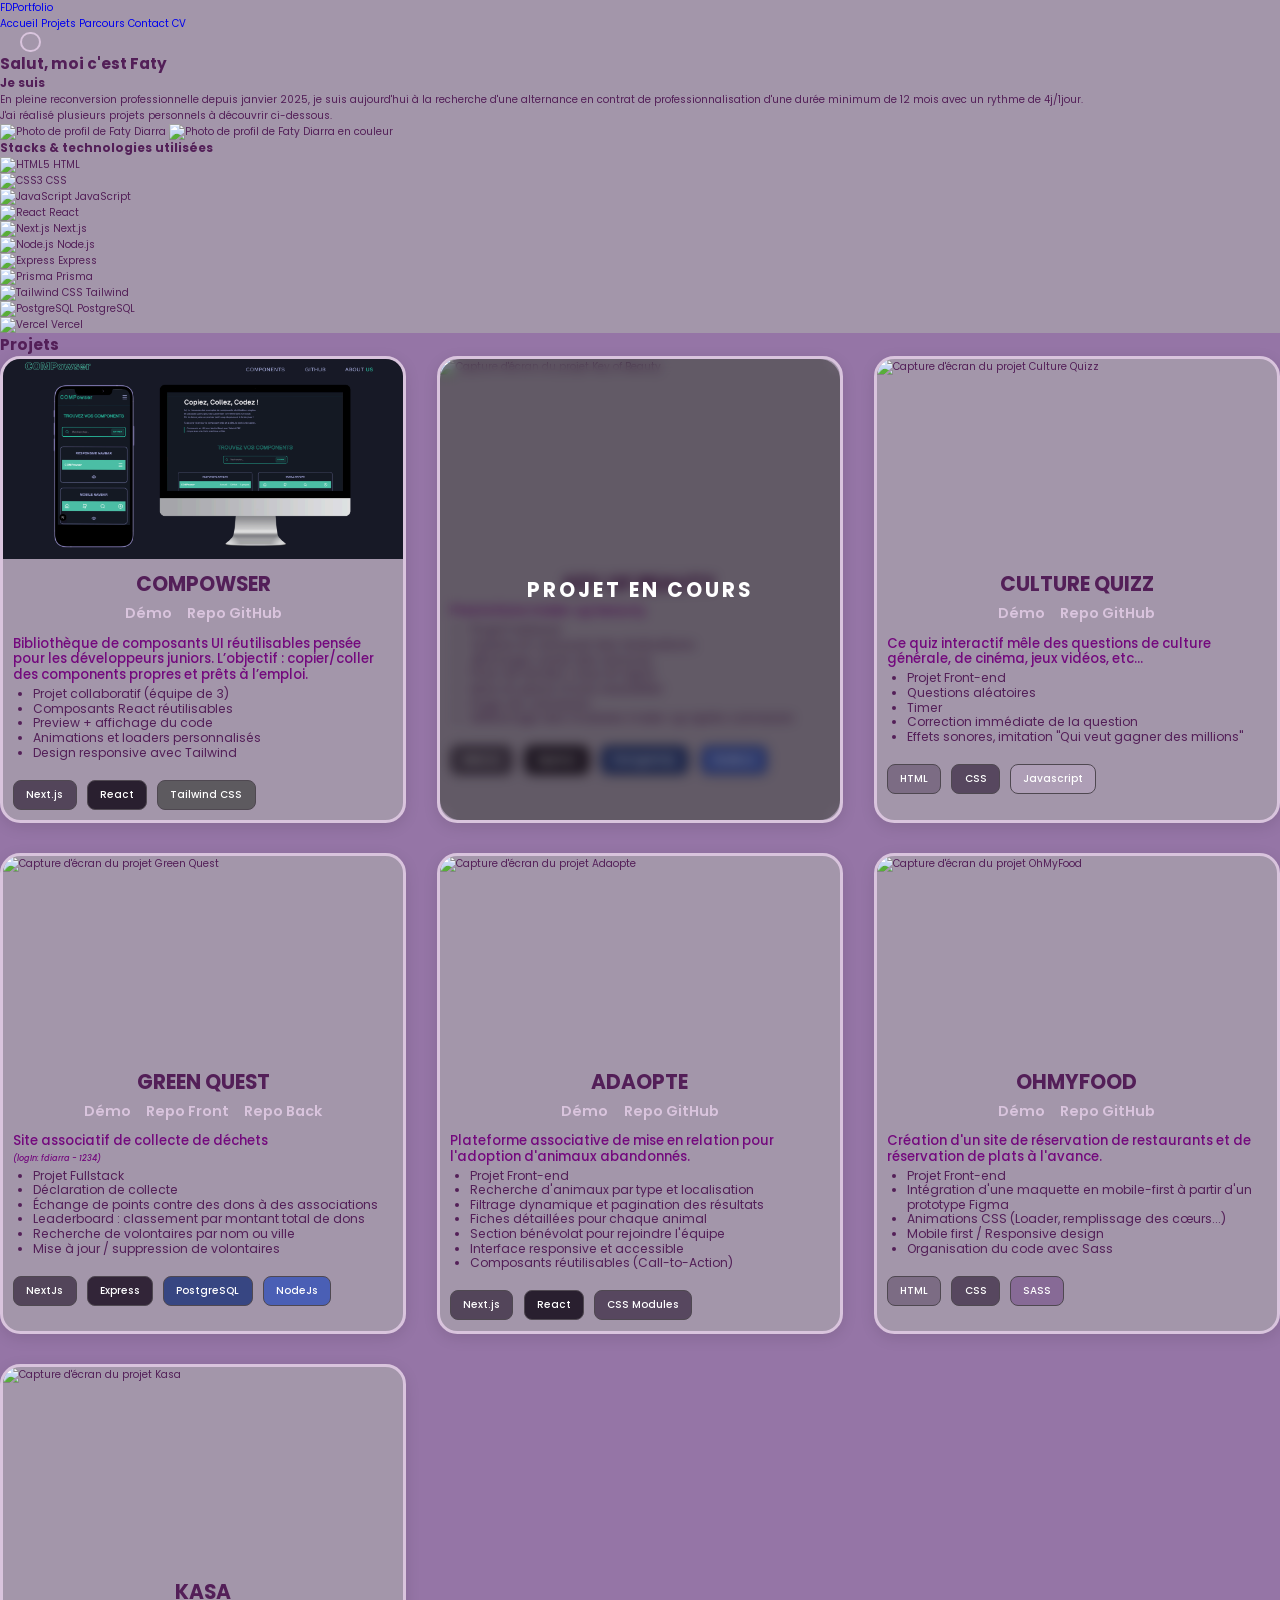
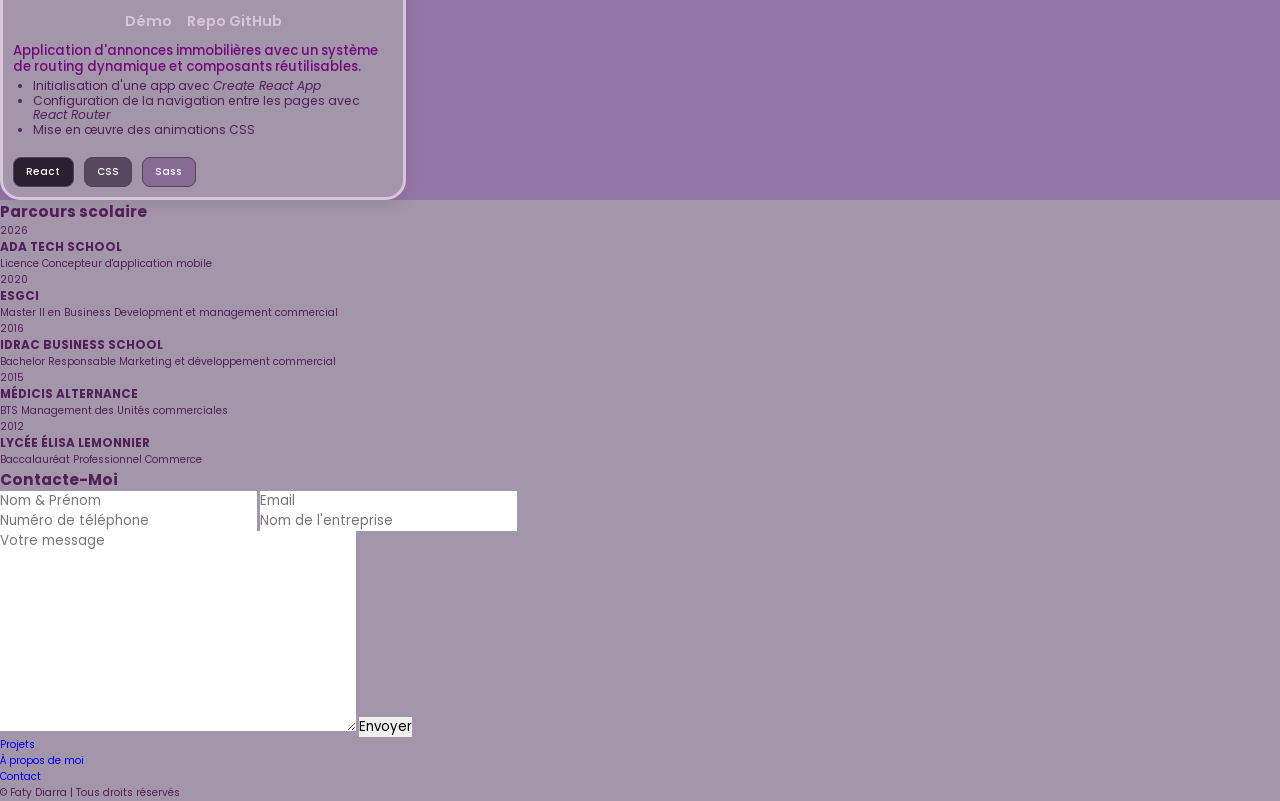
==== index.html @ a8b2e071 "add new project (compowser)" ====
<!DOCTYPE html>
<html lang="fr">

<head>
    <meta charset="UTF-8">
    <meta name="viewport" content="width=device-width, initial-scale=1.0">
    <meta name="description" content="Portfolio de Faty Diarra - Développeuse Web en reconversion professionnelle">
    <title>Faty Diarra - Portfolio Développeuse Web</title>

    <link rel="stylesheet" href="css/base.css">
    <link rel="stylesheet" href="css/theme.css">
    <link rel="stylesheet" href="css/header.css">
    <link rel="stylesheet" href="css/home.css">
    <link rel="stylesheet" href="css/animation.css">
    <link rel="stylesheet" href="css/projets.css">
    <link rel="stylesheet" href="css/education.css">
    <link rel="stylesheet" href="css/footer.css">
    <link rel="stylesheet" href="css/contact.css">
    <link rel="stylesheet" href="css/global.css">
    <link rel="stylesheet" href="css/responsive.css">

    <link rel="preconnect" href="https://fonts.googleapis.com">
    <link rel="preconnect" href="https://fonts.gstatic.com" crossorigin>
    <link href="https://fonts.googleapis.com/css2?family=Poppins:wght@300;400;500;600;700;800&display=swap" rel="stylesheet">
    <script src="https://kit.fontawesome.com/d6b9f53705.js" crossorigin="anonymous"></script>
</head>

<body class="dark">
    <!-- HEADER -->
    <header class="header">
        <a href="#home" class="logo">FD<span>Portfolio</span></a>
        
        <i class="fa-solid fa-bars menu-icon" id="menu" aria-label="Ouvrir le menu"></i>
        <i class="fa-solid fa-xmark" id="close" aria-label="Fermer le menu"></i>
        
        <nav class="navbar">
            <a href="#home">Accueil</a>
            <a href="#projets">Projets</a>
            <a href="#education">Parcours</a>
            <a href="#contact">Contact</a>
            <a href="CVDevWebPortefolio.pdf" target="_blank" rel="noopener noreferrer">CV</a>
        </nav>
        
        <div class="theme-switch">
            <i class="fa-solid fa-sun switch lightBtn" id="lightBtn" aria-label="Activer le mode clair"></i>
            <i class="fa-solid fa-moon switch darkBtn" id="darkBtn" aria-label="Activer le mode sombre"></i>
        </div>
    </header>

    <!-- SECTION HOME -->
    <section class="home" id="home">
        <div class="home-top">
            <div class="home-content">
                <h1>Salut, moi c'est <span>Faty</span></h1>
                <div class="animation-container">
                    <h3>
                        <span class="static-text">Je suis </span>
                        <span class="dynamic-text"></span>
                    </h3>
                </div>
                
                <p>
                    En pleine reconversion professionnelle depuis janvier 2025, je suis aujourd'hui à la recherche d'une alternance en contrat de professionnalisation 
                    d'une durée minimum de 12 mois avec un rythme de 4j/1jour.
                </p>
                <p>
                    J'ai réalisé plusieurs projets personnels à découvrir ci-dessous.
                </p>

                <div class="social-icons">
                    <a href="https://www.linkedin.com/in/fdiarra/" target="_blank" rel="noopener noreferrer" aria-label="LinkedIn">
                        <i class="fa-brands fa-linkedin"></i>
                    </a>
                    <a href="https://github.com/fatydm" target="_blank" rel="noopener noreferrer" aria-label="GitHub">
                        <i class="fa-brands fa-square-github"></i>
                    </a>
                    <a href="CVDevWebPortefolio.pdf" target="_blank" rel="noopener noreferrer" aria-label="CV">
                        <i class="fa-regular fa-file"></i>
                    </a>
                </div>
            </div>

            <div class="home-img">
                <img src="assets/faty.jpeg" alt="Photo de profil de Faty Diarra" class="photo_black">
                <img src="assets/IMG_0812.JPG" alt="Photo de profil de Faty Diarra en couleur" class="photo_color">
            </div>
        </div>

        <!-- STACKS & TECHNOLOGIES -->
        <article class="stacks">
            <h3>Stacks & technologies utilisées</h3>
            
            <div class="stacks-container">
                <div class="stack-item">
                    <img src="https://cdn.jsdelivr.net/gh/devicons/devicon/icons/html5/html5-original.svg" alt="HTML5">
                    <span>HTML</span>
                </div>
                
                <div class="stack-item">
                    <img src="https://cdn.jsdelivr.net/gh/devicons/devicon/icons/css3/css3-original.svg" alt="CSS3">
                    <span>CSS</span>
                </div>
                
                <div class="stack-item">
                    <img src="https://cdn.jsdelivr.net/gh/devicons/devicon/icons/javascript/javascript-original.svg" alt="JavaScript">
                    <span>JavaScript</span>
                </div>
                
                <div class="stack-item">
                    <img src="https://cdn.jsdelivr.net/gh/devicons/devicon/icons/react/react-original.svg" alt="React">
                    <span>React</span>
                </div>
                
                <div class="stack-item">
                    <img src="https://cdn.jsdelivr.net/gh/devicons/devicon/icons/nextjs/nextjs-original.svg" alt="Next.js">
                    <span>Next.js</span>
                </div>
                
                <div class="stack-item">
                    <img src="https://cdn.jsdelivr.net/gh/devicons/devicon/icons/nodejs/nodejs-original.svg" alt="Node.js">
                    <span>Node.js</span>
                </div>
                
                <div class="stack-item">
                    <img src="https://cdn.jsdelivr.net/gh/devicons/devicon/icons/express/express-original.svg" alt="Express">
                    <span>Express</span>
                </div>
                
                <div class="stack-item">
                    <img src="https://cdn.jsdelivr.net/gh/devicons/devicon/icons/prisma/prisma-original.svg" alt="Prisma">
                    <span>Prisma</span>
                </div>
                
                <div class="stack-item">
                    <img src="https://cdn.jsdelivr.net/gh/devicons/devicon/icons/tailwindcss/tailwindcss-original.svg" alt="Tailwind CSS">
                    <span>Tailwind</span>
                </div>
                
                <div class="stack-item">
                    <img src="https://cdn.jsdelivr.net/gh/devicons/devicon/icons/postgresql/postgresql-original.svg" alt="PostgreSQL">
                    <span>PostgreSQL</span>
                </div>

                <div class="stack-item">
                    <img src="https://cdn.jsdelivr.net/gh/devicons/devicon/icons/vercel/vercel-original.svg" alt="Vercel">
                    <span>Vercel</span>
                </div>
            </div>
        </article>
    </section>

    <!-- SECTION PROJETS -->
    <section class="projets" id="projets">
        <h2 class="heading">Projets</h2>

        <div class="projets-container">

            <div class="projet-box">
                <div class="projet-img">
                    <img src="./assets/compowser.png" alt="Capture d'écran du projet Compowser">
                </div>
                <div class="projet-content">
                    <div class="projet-texte">
                        <h4>COMPOWSER</h4>
                        <div class="projet-info-a">
                            <a href="https://compowser.vercel.app/" class="projet-link" target="_blank" rel="noopener noreferrer">
                                <p>Démo <i class="fa-solid fa-globe"></i></p>
                            </a>
                            <a href="https://github.com/rchouhani/compowser" class="projet-link" target="_blank" rel="noopener noreferrer">
                                <p>Repo GitHub <i class="fa-brands fa-square-github"></i></p>
                            </a>
                        </div>
                        <p class="projet-p-intro">
                            Bibliothèque de composants UI réutilisables pensée pour les développeurs juniors.
                            L’objectif : copier/coller des components propres et prêts à l’emploi.
                        </p>
                        <ul>
                            <li>Projet collaboratif (équipe de 3)</li>
                            <li>Composants React réutilisables</li>
                            <li>Preview + affichage du code</li>
                            <li>Animations et loaders personnalisés</li>
                            <li>Design responsive avec Tailwind</li>
                        </ul>
                        <div class="projet-stack">
                            <span class="stack nextjs">Next.js</span>
                            <span class="stack react">React</span>
                            <span class="stack tailwind">Tailwind CSS</span>
                        </div>
                    </div>
                </div>
            </div>
            <!-- Projet KEY OF BEAUTY -->
            <div class="projet-box en-cours">
                <div class="projet-img">
                    <img src="./assets/kob.png" alt="Capture d'écran du projet Key of Beauty">
                </div>
                <div class="projet-content">
                    <div class="projet-texte">
                        <h4>KEY OF BEAUTY</h4>
                        <p class="projet-p-intro">
                            Prestations make-up beauty 
                        </p>
                        <ul>
                            <li>Projet Fullstack</li>
                            <li>Galerie et carrousel des réalisations</li>
                            <li>Affichage cards des services</li>
                            <li>Prise de rendez-vous en ligne</li>
                            <li>Mise en place d'une newsletter</li>
                            <li>Page de connexion</li>
                            <li>Déblocage des modules make-up après connexion</li>
                        </ul>
                        <div class="projet-stack">
                            <span class="stack nextjs">NextJs</span>
                            <span class="stack express">Express</span>
                            <span class="stack postgre">PostgreSQL</span>
                            <span class="stack nodejs">NodeJs</span>
                        </div>
                    </div>
                </div>
            </div>

            <!-- Projet CULTURE QUIZZ -->
            <div class="projet-box">
                <div class="projet-img">
                    <img src="./assets/culture_quizz.png" alt="Capture d'écran du projet Culture Quizz">
                </div>
                <div class="projet-content">
                    <div class="projet-texte">
                        <h4>CULTURE QUIZZ</h4>
                        <div class="projet-info-a">
                            <a href="https://culture-quizz.vercel.app/" class="projet-link" target="_blank" rel="noopener noreferrer">
                                <p>Démo <i class="fa-solid fa-globe"></i></p>
                            </a>
                            <a href="https://github.com/fatydm/culture_quizz" class="projet-link" target="_blank" rel="noopener noreferrer">
                                <p>Repo GitHub <i class="fa-brands fa-square-github"></i></p>
                            </a>
                        </div>
                        <p class="projet-p-intro">
                            Ce quiz interactif mêle des questions de culture générale,
                            de cinéma, jeux vidéos, etc...
                        </p>
                        <ul>
                            <li>Projet Front-end</li>
                            <li>Questions aléatoires</li>
                            <li>Timer</li>
                            <li>Correction immédiate de la question</li>
                            <li>Effets sonores, imitation "Qui veut gagner des millions"</li>
                        </ul>
                        <div class="projet-stack">
                            <span class="stack html">HTML</span>
                            <span class="stack css">CSS</span>
                            <span class="stack javascript">Javascript</span>
                        </div>
                    </div>
                </div>
            </div>

            <!-- Projet GREEN QUEST -->
            <div class="projet-box">
                <div class="projet-img">
                    <img src="./assets/greenquest.png" alt="Capture d'écran du projet Green Quest">
                </div>
                <div class="projet-content">
                    <div class="projet-texte">
                        <h4>GREEN QUEST</h4>
                        <div class="projet-info-a">
                            <a href="https://green-quest-front-end.vercel.app/" class="projet-link" target="_blank" rel="noopener noreferrer">
                                <p>Démo <i class="fa-solid fa-globe"></i></p>
                            </a>
                            <a href="https://github.com/fatydm/green_quest_front_end/tree/main" class="projet-link" target="_blank" rel="noopener noreferrer">
                                <p>Repo Front <i class="fa-brands fa-square-github"></i></p>
                            </a>
                            <a href="https://github.com/fatydm/green-quest-back-end/tree/main" class="projet-link" target="_blank" rel="noopener noreferrer">
                                <p>Repo Back <i class="fa-brands fa-square-github"></i></p>
                            </a>
                        </div>
                        <p class="projet-p-intro">
                            Site associatif de collecte de déchets <br> <span class="loginText">(logIn: fdiarra - 1234)</span>
                        </p>
                        <ul>
                            <li>Projet Fullstack</li>
                            <li>Déclaration de collecte</li>
                            <li>Échange de points contre des dons à des associations</li>
                            <li>Leaderboard : classement par montant total de dons</li>
                            <li>Recherche de volontaires par nom ou ville</li>
                            <li>Mise à jour / suppression de volontaires</li>
                        </ul>
                        <div class="projet-stack">
                            <span class="stack nextjs">NextJs</span>
                            <span class="stack express">Express</span>
                            <span class="stack postgre">PostgreSQL</span>
                            <span class="stack nodejs">NodeJs</span>
                        </div>
                    </div>
                </div>
            </div>

            <!-- Projet ADAOPTE -->
            <div class="projet-box">
                <div class="projet-img">
                    <img src="./assets/adaopte.png" alt="Capture d'écran du projet Adaopte">
                </div>
                <div class="projet-content">
                    <div class="projet-texte">
                        <h4>ADAOPTE</h4>
                        <div class="projet-info-a">
                            <a href="https://adaopte.vercel.app" class="projet-link" target="_blank" rel="noopener noreferrer">
                                <p>Démo <i class="fa-solid fa-globe"></i></p>
                            </a>
                            <a href="https://github.com/fatydm/adaopte" class="projet-link" target="_blank" rel="noopener noreferrer">
                                <p>Repo GitHub <i class="fa-brands fa-square-github"></i></p>
                            </a> 
                        </div>
                        <p class="projet-p-intro">
                            Plateforme associative de mise en relation pour l'adoption d'animaux abandonnés.
                        </p>
                        <ul>
                            <li>Projet Front-end</li>
                            <li>Recherche d'animaux par type et localisation</li>
                            <li>Filtrage dynamique et pagination des résultats</li>
                            <li>Fiches détaillées pour chaque animal</li>
                            <li>Section bénévolat pour rejoindre l'équipe</li>
                            <li>Interface responsive et accessible</li>
                            <li>Composants réutilisables (Call-to-Action)</li>
                        </ul>
                        <div class="projet-stack">
                            <span class="stack nextjs">Next.js</span>
                            <span class="stack react">React</span>
                            <span class="stack css">CSS Modules</span>
                        </div>
                    </div>
                </div>
            </div>

            <!-- Projet OHMYFOOD -->
            <div class="projet-box">
                <div class="projet-img">
                    <img src="./assets/omf.png" alt="Capture d'écran du projet OhMyFood">
                </div>
                <div class="projet-content">
                    <div class="projet-texte">
                        <h4>OHMYFOOD</h4>
                        <div class="projet-info-a">
                            <a href="https://fatydm.github.io/ohMyFood/" class="projet-link" target="_blank" rel="noopener noreferrer">
                                <p>Démo <i class="fa-solid fa-globe"></i></p>
                            </a>
                            <a href="https://github.com/fatydm/ohmyfood" class="projet-link" target="_blank" rel="noopener noreferrer">
                                <p>Repo GitHub <i class="fa-brands fa-square-github"></i></p>
                            </a>
                        </div>
                        <p class="projet-p-intro">
                            Création d'un site de réservation de restaurants et de réservation de plats à l'avance.
                        </p>
                        <ul>
                            <li>Projet Front-end</li>
                            <li>Intégration d'une maquette en mobile-first à partir d'un prototype Figma</li>
                            <li>Animations CSS (Loader, remplissage des cœurs...)</li>
                            <li>Mobile first / Responsive design</li>
                            <li>Organisation du code avec Sass</li>
                        </ul>
                        <div class="projet-stack">
                            <span class="stack html">HTML</span>
                            <span class="stack css">CSS</span>
                            <span class="stack sass">SASS</span>
                        </div>
                    </div>
                </div>
            </div>

            <!-- Projet KASA -->
            <div class="projet-box">
                <div class="projet-img">
                    <img src="./assets/kasa.png" alt="Capture d'écran du projet Kasa">
                </div>
                <div class="projet-content">
                    <div class="projet-texte">
                        <h4>KASA</h4>
                        <div class="projet-info-a">
                            <a href="https://kasaproject.vercel.app/" class="projet-link" target="_blank" rel="noopener noreferrer">
                                <p>Démo <i class="fa-solid fa-globe"></i></p>
                            </a>
                            <a href="https://github.com/fatydm/kasa" class="projet-link" target="_blank" rel="noopener noreferrer">
                                <p>Repo GitHub <i class="fa-brands fa-square-github"></i></p>
                            </a>
                        </div>
                        <p class="projet-p-intro">
                            Application d'annonces immobilières avec un système de routing
                            dynamique et composants réutilisables.
                        </p>
                        <ul>
                            <li>Initialisation d'une app avec <em>Create React App</em></li>
                            <li>Configuration de la navigation entre les pages avec <em>React Router</em></li>
                            <li>Mise en œuvre des animations CSS</li>
                        </ul>
                        <div class="projet-stack">
                            <span class="stack react">React</span>
                            <span class="stack css">CSS</span>
                            <span class="stack sass">Sass</span>
                        </div>
                    </div>
                </div>
            </div>

        </div>
    </section>

    <!-- SECTION PARCOURS -->
    <section class="education" id="education">
        <h2 class="heading">Parcours scolaire</h2>

        <div class="timeline-items">

            <div class="timeline-item">
                <div class="timeline-dot"></div>
                <div class="timeline-date">2026</div>
                <div class="timeline-content">
                    <h3>ADA TECH SCHOOL</h3>
                    <p>Licence Concepteur d'application mobile</p>
                </div>
            </div>

            <div class="timeline-item">
                <div class="timeline-dot"></div>
                <div class="timeline-date">2020</div>
                <div class="timeline-content">
                    <h3>ESGCI</h3>
                    <p>Master II en Business Development et management commercial</p>
                </div>
            </div>

            <div class="timeline-item">
                <div class="timeline-dot"></div>
                <div class="timeline-date">2016</div>
                <div class="timeline-content">
                    <h3>IDRAC BUSINESS SCHOOL</h3>
                    <p>Bachelor Responsable Marketing et développement commercial</p>
                </div>
            </div>

            <div class="timeline-item">
                <div class="timeline-dot"></div>
                <div class="timeline-date">2015</div>
                <div class="timeline-content">
                    <h3>MÉDICIS ALTERNANCE</h3>
                    <p>BTS Management des Unités commerciales</p>
                </div>
            </div>

            <div class="timeline-item">
                <div class="timeline-dot"></div>
                <div class="timeline-date">2012</div>
                <div class="timeline-content">
                    <h3>LYCÉE ÉLISA LEMONNIER</h3>
                    <p>Baccalauréat Professionnel Commerce</p>
                </div>
            </div>
        </div>
    </section> 

    <!-- SECTION CONTACT -->
    <section class="contact" id="contact">
        <h2 class="heading">Contacte-<span>Moi</span></h2>
        <form id="contact-form">
            <div class="input-group">
                <div class="input-box">
                    <input type="text" placeholder="Nom & Prénom" id="fullname" name="fullname" required>
                    <input type="email" placeholder="Email" id="email" name="email" required>
                </div>
                <div class="input-box">
                    <input type="tel" placeholder="Numéro de téléphone" id="phone" name="phone">
                    <input type="text" placeholder="Nom de l'entreprise" id="company" name="company">
                </div>
            </div>

            <div class="input-group-2">
                <textarea name="message" id="message" cols="30" rows="10" placeholder="Votre message" required></textarea>
                <input type="submit" value="Envoyer" class="btn">
            </div>
        </form> 
    </section>

    <!-- FOOTER -->
    <footer class="footer">
        <div class="social">
            <a href="https://www.linkedin.com/in/fdiarra/" target="_blank" rel="noopener noreferrer" aria-label="LinkedIn">
                <i class="fa-brands fa-linkedin"></i>
            </a>
            <a href="https://github.com/fatydm" target="_blank" rel="noopener noreferrer" aria-label="GitHub">
                <i class="fa-brands fa-square-github"></i>
            </a>
        </div>

        <ul class="list">
            <li><a href="#projets">Projets</a></li>
            <li><a href="#home">À propos de moi</a></li>
            <li><a href="#contact">Contact</a></li>
        </ul>
        
        <p class="copyright">
            © Faty Diarra | Tous droits réservés
        </p>
    </footer>
    <script src="script.js"></script>
</body>
</html>
---- css/theme.css ----
/* ============================================================
   SWITCH THEME (LIGHT/DARK MODE)
   ============================================================ */
.theme-switch {
    display: flex;
    align-items: center;
    margin-left: 2rem;
}

.switch {
    font-size: 2.2rem;
    border: 2px solid var(--main-color);
    border-radius: 50%;
    padding: 0.8rem;
    cursor: pointer;
    transition: all 0.3s ease;
    color: var(--main-color);
    background: transparent;
}

.switch:hover {
    background-color: var(--main-color);
    color: var(--bg-color);
    transform: rotate(20deg) scale(1.1);
}

/* Affichage conditionnel selon le thème */
body.dark .lightBtn {
    display: flex;
}

body.dark .darkBtn {
    display: none;
}

body.light .lightBtn {
    display: none;
}

body.light .darkBtn {
    display: flex;
}

/* Animation de rotation lors du changement */
.switch.rotating {
    animation: rotate360 0.5s ease;
}

@keyframes rotate360 {
    from {
        transform: rotate(0deg);
    }
    to {
        transform: rotate(360deg);
    }
}

/* ============================================================
   MODE CLAIR
   ============================================================ */
body.light {
    --bg-color: #fce5cd;
    --second-bg-color: #fff5e6;
    --text-color: #4f2c07;
    --main-color: #8c5907;
}

body.light {
    --bg-html: #F77F00;     
    --bg-css: #F9C74F;       
    --bg-sass: #F4A261;     
    --bg-javascript: #FAD643;
    --bg-typescript: #E9C46A;
    --bg-react: #E76F51;
    --bg-nextjs: #b89b2f;
    --bg-nodejs: #7CB342;
    --bg-express: #cc592f;
    --bg-express-alt: #A1887F;
    --bg-prisma: #B39DDB;
    --bg-postgre: #bad883;
    --bg-pwa: #a8440a;
    --bg-tailwind: #e2ab05;
}

body.light .projets {
    background: var(--second-bg-color);
}

body.light .stack{
    color: #4f2c07;
}

body.light .education,
body.light footer{
    background: var(--bg-color);
}

body.light h1,
body.light h2,
body.light h3 {
    color: var(--text-color);
}

body.light .logo span,
body.light h1 span {
    text-shadow: 0 0 15px var(--bg-color);
    color: var(--main-color);
}

body.light .navbar a {
    background-color: transparent;
    color: var(--bg-color);
}

body.light .navbar a:hover,
body.light .navbar a:focus {
    color: var(--main-color);
}

body.light .navbar a::after {
    background-color: var(--main-color);
}

body.light #menu,
body.light #close {
    color: var(--bg-color);
}

body.light .switch {
    border-color: var(--bg-color);
    color: var(--bg-color);
}

body.light .switch:hover {
    background-color: var(--main-color);
    color: var(--bg-color);
}

body.light .home-img img {
    box-shadow: 0 0 25px var(--main-color);
}

body.light .home-img img:hover {
    box-shadow: 0 0 25px var(--main-color),
                0 0 50px var(--main-color),
                0 0 100px var(--main-color);
}

body.light .social-icons a {
    border-color: var(--main-color);
    color: var(--main-color);
}

body.light .social-icons a:hover {
    background-color: var(--main-color);
    color: var(--bg-color);
}

body.light .text.second-text {
    background-color: var(--main-color);
    color: var(--bg-color);
}

body.light .text.second-text::before {
    background-color: var(--bg-color);
    border-left-color: var(--main-color);
}

body.light .btn {
    background: var(--main-color);
    box-shadow: 0 0 25px var(--main-color);
}

body.light .projet-box {
    background-color: var(--bg-color);
    border-color: var(--main-color);
}

body.light .projet-link {
    color: var(--main-color);
}

body.light .projet-link:hover {
    color: var(--text-color);
}

body.light .projet-p-intro {
    color: #8b4513;
}

body.light .timeline-items::before {
    background-color: var(--main-color);
}

body.light .timeline-dot {
    background-color: var(--main-color);
    box-shadow: 0 0 25px var(--main-color),
                0 0 50px var(--main-color);
}

body.light .timeline-content {
    background-color: var(--bg-color);
    border-color: var(--main-color);
    box-shadow: 0 0 10px var(--main-color);
}

body.light .timeline-content:hover {
    box-shadow: 0 0 25px var(--main-color);
}

body.light .contact form .input-box input,
body.light .contact form textarea {
    background: var(--bg-color);
    border-color: var(--main-color);
    color: var(--text-color);
}

body.light .contact form .input-box input:focus,
body.light .contact form textarea:focus {
    box-shadow: 0 0 15px var(--main-color);
}

body.light .contact ::placeholder {
    color: rgba(180, 95, 6, 0.6);
}

body.light .footer .social a {
    color: var(--main-color);
    border-color: var(--main-color);
}

body.light .footer .social a:hover {
    background-color: var(--main-color);
    color: var(--bg-color);
}

body.light .footer ul li a:hover {
    border-bottom-color: var(--main-color);
    color: var(--main-color);
}

/* Photo en couleur pour le mode clair */
body.light .home-img .photo_black {
    display: none;
}

body.light .home-img .photo_color {
    display: flex;
}
---- css/projets.css ----
/* ============================================================
   SECTION PROJETS
   ============================================================ */
.projets {
    background: var(--second-bg-color);
}

.projets-container {
    display: grid;
    grid-template-columns: repeat(3, 1fr);
    gap: 3rem;
}

.projet-box {
    background-color: var(--bg-color);
    border: 3px solid var(--main-color);
    border-radius: 2rem;
    overflow: hidden;
    transition: transform 0.4s ease-in-out, box-shadow 0.4s ease-in-out;
    box-shadow: 0 4px 15px rgba(0, 0, 0, 0.1);
}

.projet-box:hover {
    transform: translateY(-10px);
    box-shadow: 0 8px 25px rgba(0, 0, 0, 0.7);
}

.projet-img {
    width: 100%;
    height: 200px;
    overflow: hidden;
}

.projet-img img {
    width: 100%;
    height: 100%;
    object-fit: cover;
}

.projet-content {
    padding: 1rem;
}

.projet-texte {
    display: flex;
    flex-direction: column;
    gap: 0.4rem;
    color: var(--text-color);
    flex: 1;
}

.projet-texte h4 {
    font-size: 2rem;
    text-align: center;
    color: var(--text-color);
}

.projet-info-a {
    display: flex;
    flex-wrap: wrap;
    justify-content: center;
    gap: 1.5rem;
    margin-bottom: 0.7rem;
}

.projet-link {
    color: var(--main-color);
    text-decoration: none;
    font-weight: 600;
    font-size: 1.4rem;
    transition: all 0.3s ease;
    display: flex;
    align-items: center;
    gap: 0.5rem;
}

.projet-link:hover {
    color: var(--text-color);
    transform: translateY(-2px);
}

.projet-p-intro {
    font-size: 1.3rem;
    line-height: 1.2;
    color: #73097d;
    font-weight: 500;
}

.projet-texte ul {
    padding-left: 2rem;
    margin: 0;
}

.projet-texte li {
    font-size: 1.2rem;
    line-height: 1.2;
}

.loginText {
    font-size: 0.8rem;
    font-style: italic;
}

/* Projet en cours - Effet blurry */
.projet-box.en-cours {
    position: relative;
}

.projet-box.en-cours::before {
    content: "PROJET EN COURS";
    position: absolute;
    top: 0;
    left: 0;
    width: 100%;
    height: 100%;
    backdrop-filter: blur(6px);
    -webkit-backdrop-filter: blur(6px);
    background-color: rgba(0, 0, 0, 0.4);
    display: flex;
    align-items: center;
    justify-content: center;
    color: white;
    font-weight: bold;
    font-size: 2em;
    letter-spacing: 3px;
    z-index: 10;
    border-radius: inherit;
}

.projet-box.en-cours {
    pointer-events: none;
    user-select: none;
}

/* ============================================================
   STACKS DES PROJETS
   ============================================================ */
   
.html { background-color: var(--bg-html); }
.css { background-color: var(--bg-css); }
.javascript { background-color: var(--bg-javascript); }
.sass { background-color: var(--bg-sass); }
.react { background-color: var(--bg-react); }
.nodejs { background-color: var(--bg-nodejs); }
.nextjs { background-color: var(--bg-nextjs); }
.postgre { background-color: var(--bg-postgre); }
.express { background-color: var(--bg-express); }
.pwa { background-color: var(--bg-pwa); }
.tailwind { background-color : var(--bg-tailwind); }

.projet-stack {
    margin-top: auto;
    display: flex;
    flex-wrap: wrap;
    gap: 1rem;
    padding-top: 1.5rem;
}

.stack {
    border: 1px solid #4f4851;
    border-radius: 8px;
    padding: 0.6rem 1.2rem;
    font-size: 1rem;
    color: white;
    font-weight: 500;
}

/* ============================================================
   RESPONSIVE DESIGN
   ============================================================ */

/* Tablettes et petits desktops */
@media (max-width: 1224px) {
    .projets-container {
        grid-template-columns: repeat(auto-fit, minmax(300px, 1fr));
    }
}
/* Tablettes */
@media (max-width: 895px) {
    .projets-container {
        grid-template-columns: repeat(auto-fit, minmax(300px, 1fr));
    }

    .projet-img img {
        object-fit: fill;
    }

    .stacks-container {
        gap: 2rem;
    }
    
    .stack-item {
        width: 70px;
    }
    
    .stack-item img {
        width: 40px;
        height: 40px;
    }
    
    .projet-img {
        height: 180px;
    }

    .projet-img img {
        object-fit: cover;
    }
    
    .projet-texte h4 {
        font-size: 2rem;
    }
    
    .projet-info-a {
        gap: 5rem;
    }
    
    .loginText {
        font-size: 1rem;
    }
}
---- css/global.css ----
/* ============================================================
 CONFIGURATION GLOBALE
   ============================================================ */
* {
    margin: 0;
    padding: 0;
    box-sizing: border-box;
    text-decoration: none;
    border: none;
    outline: none;
    scroll-behavior: smooth;
    font-family: 'Poppins', sans-serif;
}

html {
    font-size: 63.5%;
    overflow-x: hidden;
}

:root {
    /* Couleurs mode sombre */
    --bg-color: #a396aa;
    --second-bg-color: #9575a6;
    --text-color: #531f58;
    --main-color: #d9c4dd;
    
    /* Couleurs des stacks */
    --bg-html: #7c6c84;
    --bg-css: #57475f;
    --bg-sass: #876a96;
    --bg-javascript: #ae9eb6;
    --bg-typescript: #a777bf;
    --bg-nextjs: #53455a;
    --bg-express: #322538;
    --bg-prisma: #c5add2;
    --bg-react: #291f2f;
    --bg-nodejs: rgb(74, 95, 181);
    --bg-postgre: rgb(55, 70, 130);
    --bg-express-alt: rgb(84, 101, 168);
    --bg-pwa: rgb(227, 133, 227);
    --bg-tailwind: #5d5a5f;
}

body {
    background: var(--bg-color);
    color: var(--text-color);
    transition: background-color 0.3s ease, color 0.3s ease;
}

/* ============================================================
   SCROLLBAR PERSONNALISÉE
   ============================================================ */
::-webkit-scrollbar {
    width: 12px;
}

::-webkit-scrollbar-thumb {
    background-color: var(--main-color);
    border-radius: 10px;
}

::-webkit-scrollbar-track {
    background-color: var(--bg-color);
}

/* ============================================================
   RESPONSIVE DESIGN
   ============================================================ */

/* Desktop large */
@media (min-width: 1285px) {
    html {
        font-size: 70%;
    }
    section {
        padding: 5rem 5%;
    }
}

/* Tablettes et petits desktops */
@media (max-width: 1024px) {
    html {
        font-size: 70%;
    }
    section {
        padding: 5rem 5%;
    }
}

/* Tablettes */
@media (max-width: 895px) {
    html {
        font-size: 65%;
    }
    section {
        padding: 5rem 5%;
    }
}

/* Très petits écrans */
@media (max-width: 400px) {
    html {
        font-size: 55%;
    }
}
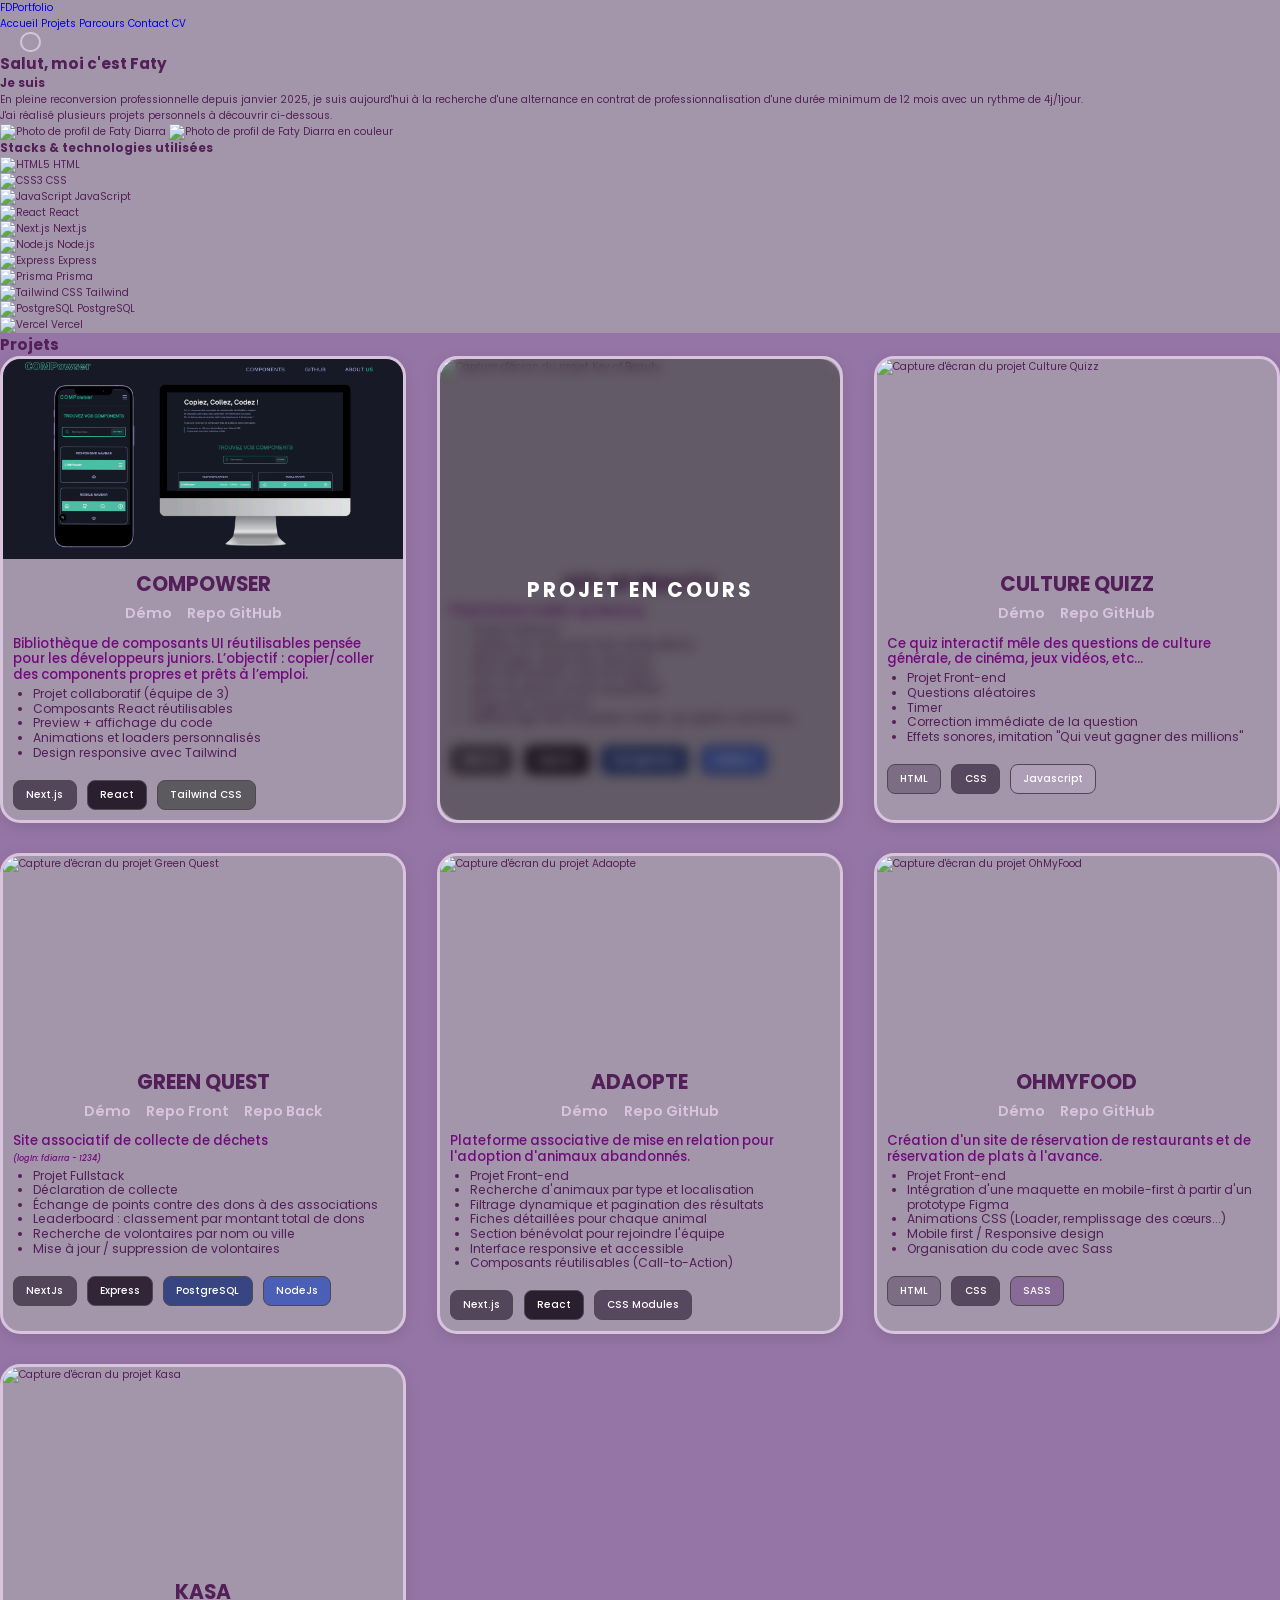
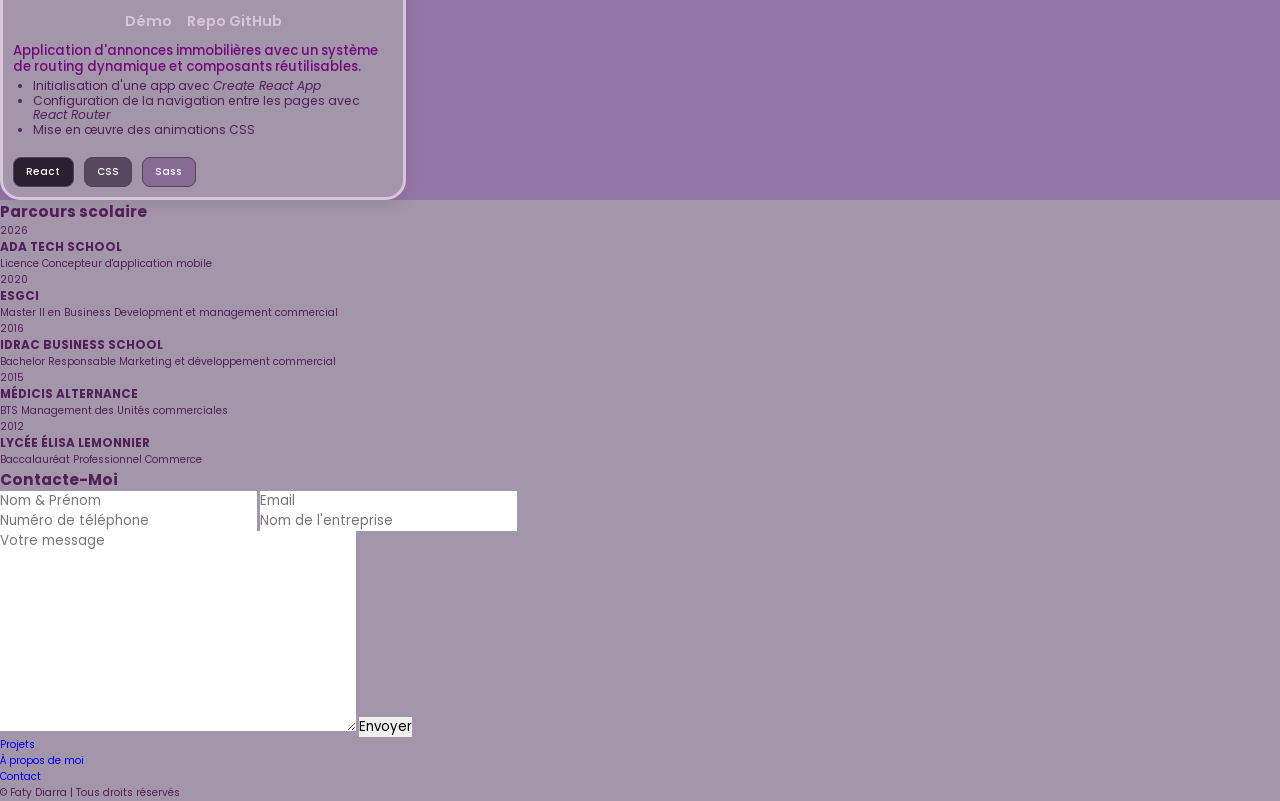
==== commit 1e407f3e: "add new cv" ====
--- a/index.html
+++ b/index.html
@@ -38,7 +38,7 @@
             <a href="#projets">Projets</a>
             <a href="#education">Parcours</a>
             <a href="#contact">Contact</a>
-            <a href="CVDevWebPortefolio.pdf" target="_blank" rel="noopener noreferrer">CV</a>
+            <a href="CV-DW-Portfolio.pdf" target="_blank" rel="noopener noreferrer">CV</a>
         </nav>
         
         <div class="theme-switch">
@@ -74,7 +74,7 @@
                     <a href="https://github.com/fatydm" target="_blank" rel="noopener noreferrer" aria-label="GitHub">
                         <i class="fa-brands fa-square-github"></i>
                     </a>
-                    <a href="CVDevWebPortefolio.pdf" target="_blank" rel="noopener noreferrer" aria-label="CV">
+                    <a href="CV-DW-Portfolio.pdf" target="_blank" rel="noopener noreferrer" aria-label="CV">
                         <i class="fa-regular fa-file"></i>
                     </a>
                 </div>
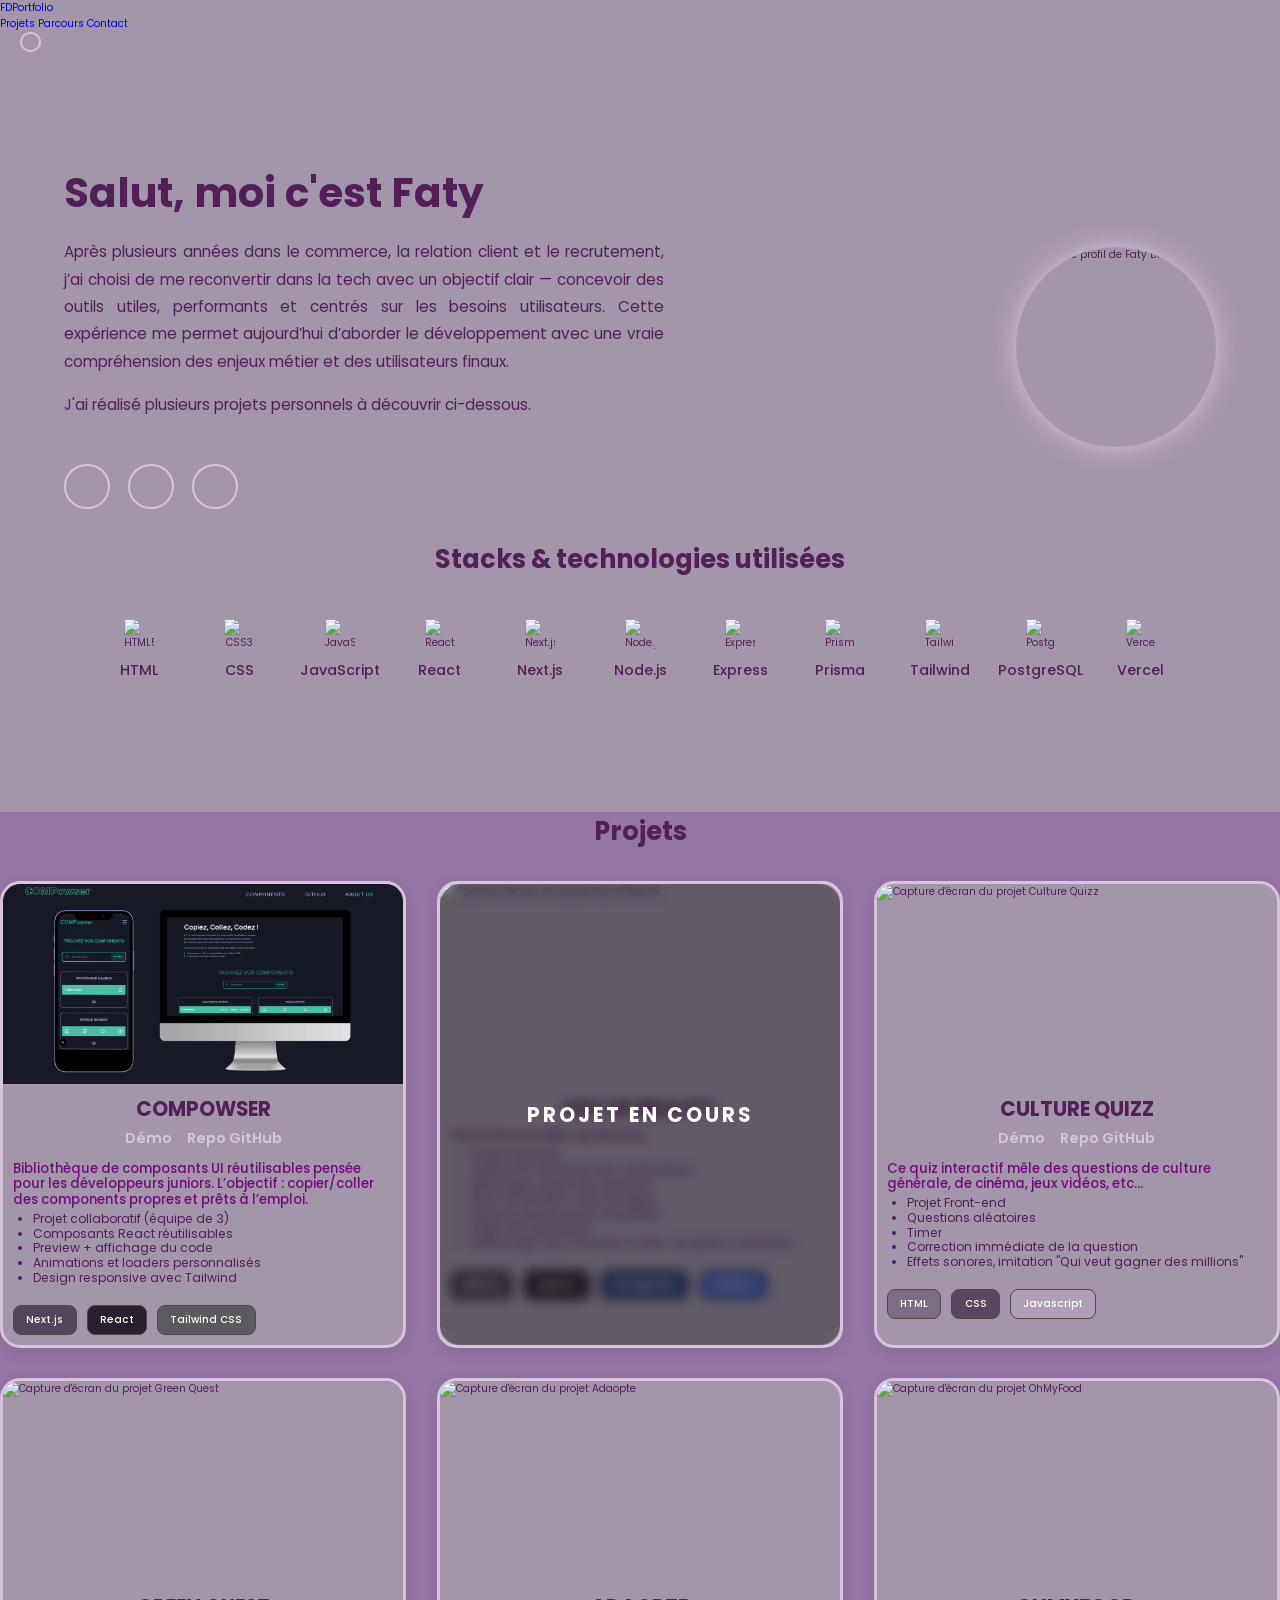
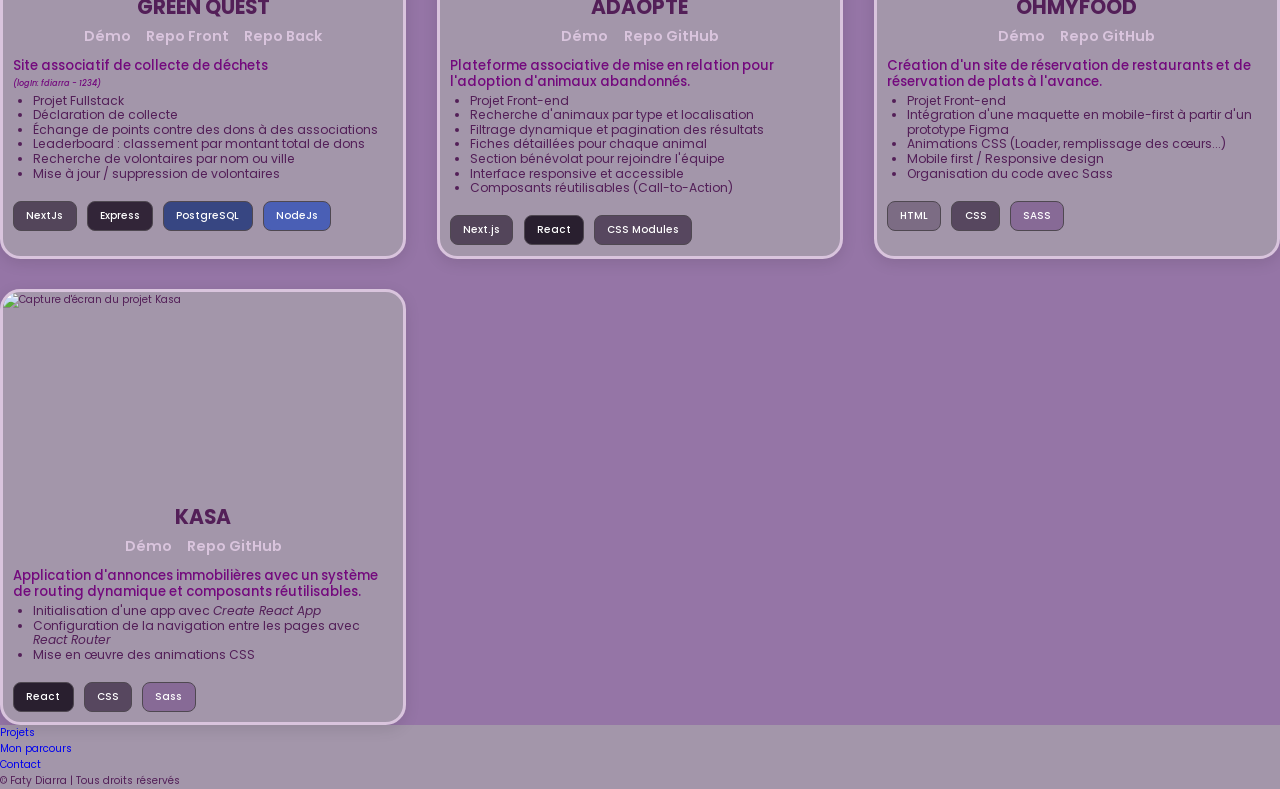
==== commit 6b8fa8c5: "create parcours et education pages" ====
--- a/index.html
+++ b/index.html
@@ -13,11 +13,8 @@
     <link rel="stylesheet" href="css/home.css">
     <link rel="stylesheet" href="css/animation.css">
     <link rel="stylesheet" href="css/projets.css">
-    <link rel="stylesheet" href="css/education.css">
     <link rel="stylesheet" href="css/footer.css">
-    <link rel="stylesheet" href="css/contact.css">
     <link rel="stylesheet" href="css/global.css">
-    <link rel="stylesheet" href="css/responsive.css">
 
     <link rel="preconnect" href="https://fonts.googleapis.com">
     <link rel="preconnect" href="https://fonts.gstatic.com" crossorigin>
@@ -34,11 +31,10 @@
         <i class="fa-solid fa-xmark" id="close" aria-label="Fermer le menu"></i>
         
         <nav class="navbar">
-            <a href="#home">Accueil</a>
             <a href="#projets">Projets</a>
-            <a href="#education">Parcours</a>
-            <a href="#contact">Contact</a>
-            <a href="CV-DW-Portfolio.pdf" target="_blank" rel="noopener noreferrer">CV</a>
+            <a href="/parcours.html">Parcours</a>
+            <a href="/contact.html">Contact</a>
+            <!-- <a href="CV-DW-Portfolio.pdf" target="_blank" rel="noopener noreferrer">CV</a> -->
         </nav>
         
         <div class="theme-switch">
@@ -52,16 +48,19 @@
         <div class="home-top">
             <div class="home-content">
                 <h1>Salut, moi c'est <span>Faty</span></h1>
-                <div class="animation-container">
+                <!-- <div class="animation-container">
                     <h3>
                         <span class="static-text">Je suis </span>
                         <span class="dynamic-text"></span>
                     </h3>
-                </div>
-                
-                <p>
-                    En pleine reconversion professionnelle depuis janvier 2025, je suis aujourd'hui à la recherche d'une alternance en contrat de professionnalisation 
-                    d'une durée minimum de 12 mois avec un rythme de 4j/1jour.
+                </div> -->
+                
+                <p class="home-paragraph">
+                    Après plusieurs années dans le commerce, la relation client et le recrutement, 
+                    j’ai choisi de me reconvertir dans la tech avec un objectif clair — 
+                    concevoir des outils utiles, performants et centrés sur les besoins utilisateurs. Cette expérience me permet 
+                    aujourd’hui d’aborder le développement avec une vraie compréhension 
+                    des enjeux métier et des utilisateurs finaux.
                 </p>
                 <p>
                     J'ai réalisé plusieurs projets personnels à découvrir ci-dessous.
@@ -74,8 +73,8 @@
                     <a href="https://github.com/fatydm" target="_blank" rel="noopener noreferrer" aria-label="GitHub">
                         <i class="fa-brands fa-square-github"></i>
                     </a>
-                    <a href="CV-DW-Portfolio.pdf" target="_blank" rel="noopener noreferrer" aria-label="CV">
-                        <i class="fa-regular fa-file"></i>
+                    <a href="mailto:fatydiarram@gmail.com" target="_blank" rel="noopener noreferrer" aria-label="email">
+                        <i class="fa-solid fa-at"></i>
                     </a>
                 </div>
             </div>
@@ -155,6 +154,7 @@
 
         <div class="projets-container">
 
+            <!-- Projet COMPOWSER -->
             <div class="projet-box">
                 <div class="projet-img">
                     <img src="./assets/compowser.png" alt="Capture d'écran du projet Compowser">
@@ -402,81 +402,6 @@
             </div>
 
         </div>
-    </section>
-
-    <!-- SECTION PARCOURS -->
-    <section class="education" id="education">
-        <h2 class="heading">Parcours scolaire</h2>
-
-        <div class="timeline-items">
-
-            <div class="timeline-item">
-                <div class="timeline-dot"></div>
-                <div class="timeline-date">2026</div>
-                <div class="timeline-content">
-                    <h3>ADA TECH SCHOOL</h3>
-                    <p>Licence Concepteur d'application mobile</p>
-                </div>
-            </div>
-
-            <div class="timeline-item">
-                <div class="timeline-dot"></div>
-                <div class="timeline-date">2020</div>
-                <div class="timeline-content">
-                    <h3>ESGCI</h3>
-                    <p>Master II en Business Development et management commercial</p>
-                </div>
-            </div>
-
-            <div class="timeline-item">
-                <div class="timeline-dot"></div>
-                <div class="timeline-date">2016</div>
-                <div class="timeline-content">
-                    <h3>IDRAC BUSINESS SCHOOL</h3>
-                    <p>Bachelor Responsable Marketing et développement commercial</p>
-                </div>
-            </div>
-
-            <div class="timeline-item">
-                <div class="timeline-dot"></div>
-                <div class="timeline-date">2015</div>
-                <div class="timeline-content">
-                    <h3>MÉDICIS ALTERNANCE</h3>
-                    <p>BTS Management des Unités commerciales</p>
-                </div>
-            </div>
-
-            <div class="timeline-item">
-                <div class="timeline-dot"></div>
-                <div class="timeline-date">2012</div>
-                <div class="timeline-content">
-                    <h3>LYCÉE ÉLISA LEMONNIER</h3>
-                    <p>Baccalauréat Professionnel Commerce</p>
-                </div>
-            </div>
-        </div>
-    </section> 
-
-    <!-- SECTION CONTACT -->
-    <section class="contact" id="contact">
-        <h2 class="heading">Contacte-<span>Moi</span></h2>
-        <form id="contact-form">
-            <div class="input-group">
-                <div class="input-box">
-                    <input type="text" placeholder="Nom & Prénom" id="fullname" name="fullname" required>
-                    <input type="email" placeholder="Email" id="email" name="email" required>
-                </div>
-                <div class="input-box">
-                    <input type="tel" placeholder="Numéro de téléphone" id="phone" name="phone">
-                    <input type="text" placeholder="Nom de l'entreprise" id="company" name="company">
-                </div>
-            </div>
-
-            <div class="input-group-2">
-                <textarea name="message" id="message" cols="30" rows="10" placeholder="Votre message" required></textarea>
-                <input type="submit" value="Envoyer" class="btn">
-            </div>
-        </form> 
     </section>
 
     <!-- FOOTER -->
@@ -488,11 +413,14 @@
             <a href="https://github.com/fatydm" target="_blank" rel="noopener noreferrer" aria-label="GitHub">
                 <i class="fa-brands fa-square-github"></i>
             </a>
+            <a href="mailto:fatydiarram@gmail.com" target="_blank" rel="noopener noreferrer" aria-label="email">
+                <i class="fa-solid fa-at"></i>
+            </a>
         </div>
 
         <ul class="list">
             <li><a href="#projets">Projets</a></li>
-            <li><a href="#home">À propos de moi</a></li>
+            <li><a href="/parcours.html">Mon parcours</a></li>
             <li><a href="#contact">Contact</a></li>
         </ul>
         
--- a/css/home.css
+++ b/css/home.css
@@ -0,0 +1,204 @@
+
+/* ============================================================
+   SECTION HOME
+   ============================================================ */
+.home {
+    display: flex;
+    flex-direction: column;
+    padding: 10rem 5%;
+}
+
+.home-top {
+    display: flex;
+    align-items: center;
+    justify-content: space-between;
+    gap: 4rem;
+}
+
+.home-content {
+    flex: 1;
+}
+
+.home-content h1 {
+    font-size: 4rem;
+    font-weight: 700;
+    margin-top: 1.5rem;
+    margin-bottom: 2rem;
+    line-height: 1.2;
+}
+
+.home-content p {
+    font-size: 1.5rem;
+    line-height: 1.8;
+    max-width: 600px;
+    margin-bottom: 1.5rem;
+    text-align: justify;
+}
+
+.home-img {
+    flex-shrink: 0;
+}
+
+.home-img img {
+    border-radius: 50%;
+    width: 32vw;
+    max-width: 300px;
+    min-width: 200px;
+    height: 32vw;
+    max-height: 300px;
+    min-height: 200px;
+    box-shadow: 0 0 25px var(--main-color);
+    cursor: pointer;
+    transition: all 0.4s ease-in-out;
+    object-fit: cover;
+    object-position: 50% 10%;
+}
+
+.home-img .photo_color {
+    display: none;
+}
+
+.home-img img:hover {
+    box-shadow: 0 0 25px var(--main-color),
+                0 0 50px var(--main-color),
+                0 0 100px var(--main-color);
+    transform: scale(1.05);
+}
+
+/* ============================================================
+   ICONES SOCIALES
+   ============================================================ */
+.social-icons a {
+    display: inline-flex;
+    justify-content: center;
+    align-items: center;
+    width: 4.5rem;
+    height: 4.5rem;
+    background: transparent;
+    border: 2px solid var(--main-color);
+    font-size: 2.5rem;
+    border-radius: 50%;
+    color: var(--main-color);
+    margin: 3rem 1.5rem 3rem 0;
+    transition: all 0.3s ease-in-out;
+}
+
+.social-icons a:hover {
+    color: var(--bg-nextjs);
+    transform: scale(1.3) translateY(-5px);
+    box-shadow: 0 0 25px var(--main-color);
+    background-color: var(--main-color);
+}
+
+   /* ============================================================
+   STACKS & TECHNOLOGIES
+   ============================================================ */
+.stacks {
+    text-align: center;
+}
+
+.stacks h3 {
+    margin-bottom: 4rem;
+    font-size: 2.5rem;
+    font-weight: 700;
+    color: var(--text-color);
+}
+
+.stacks-container {
+    display: flex;
+    flex-wrap: wrap;
+    justify-content: center;
+    gap: 1rem;
+}
+
+.stack-item {
+    display: flex;
+    flex-direction: column;
+    align-items: center;
+    gap: 1rem;
+    width: 90px;
+}
+
+.stack-item img {
+    width: 30px;
+    height: 30px;
+    transition: transform 0.3s ease;
+}
+
+.stack-item span {
+    font-size: 1.4rem;
+    font-weight: 500;
+}
+
+.stack-item:hover img {
+    transform: scale(1.2) translateY(-5px);
+}
+
+/* ============================================================
+   RESPONSIVE DESIGN
+   ============================================================ */
+
+/* Desktop large */
+@media (min-width: 1285px) {
+    .home{
+        padding: 15rem;
+    }
+}
+
+/* Tablettes et petits desktops */
+@media (max-width: 1024px) {
+  
+}
+
+/* Tablettes */
+@media (max-width: 895px) {
+    html {
+        font-size: 65%;
+    }
+    
+    .home {
+        padding-top: 12rem;
+    }
+    
+    .home-top {
+        flex-direction: column-reverse;
+        text-align: center;
+        gap: 3rem;
+    }
+    
+    .home-content h1 {
+        font-size: 4.5rem;
+    }
+    
+    .home-content h3 {
+        font-size: 2.2rem;
+    }
+    
+    .home-content p {
+        max-width: 100%;
+        margin: 0 auto 1.5rem;
+    }
+
+      .home-img img {
+        width: 250px;
+        height: 250px;
+    }
+    
+    .social-icons {
+        justify-content: center;
+    }
+}
+
+/* Très petits écrans */
+@media (max-width: 400px) {
+    .home-content h1 {
+        font-size: 3rem;
+    }
+
+     .social-icons a {
+        width: 4rem;
+        height: 4rem;
+        font-size: 2rem;
+        margin: 2rem 1rem 2rem 0;
+    }
+}
--- a/css/global.css
+++ b/css/global.css
@@ -45,6 +45,13 @@
     background: var(--bg-color);
     color: var(--text-color);
     transition: background-color 0.3s ease, color 0.3s ease;
+}
+
+.heading {
+  text-align: center;
+  font-size: 2.5rem;
+  color: var(--text-color);
+  margin: 30px;
 }
 
 /* ============================================================
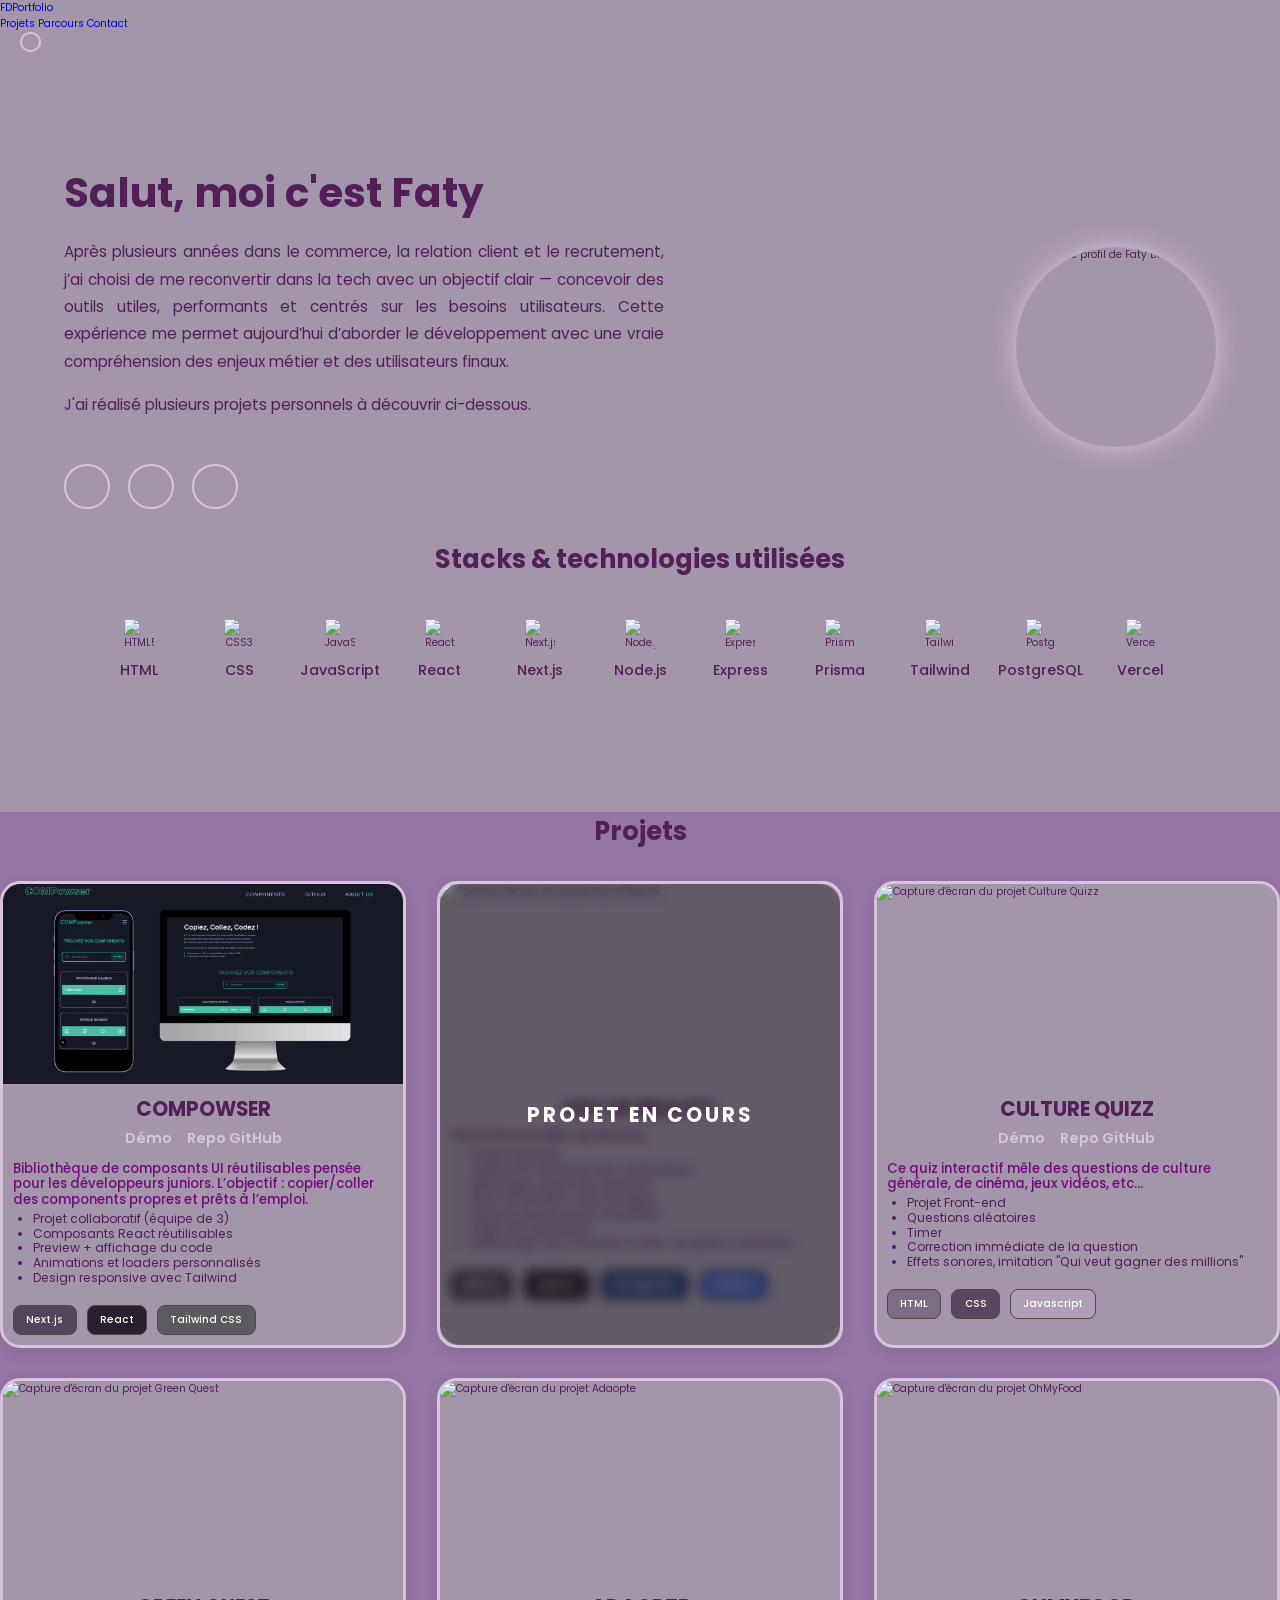
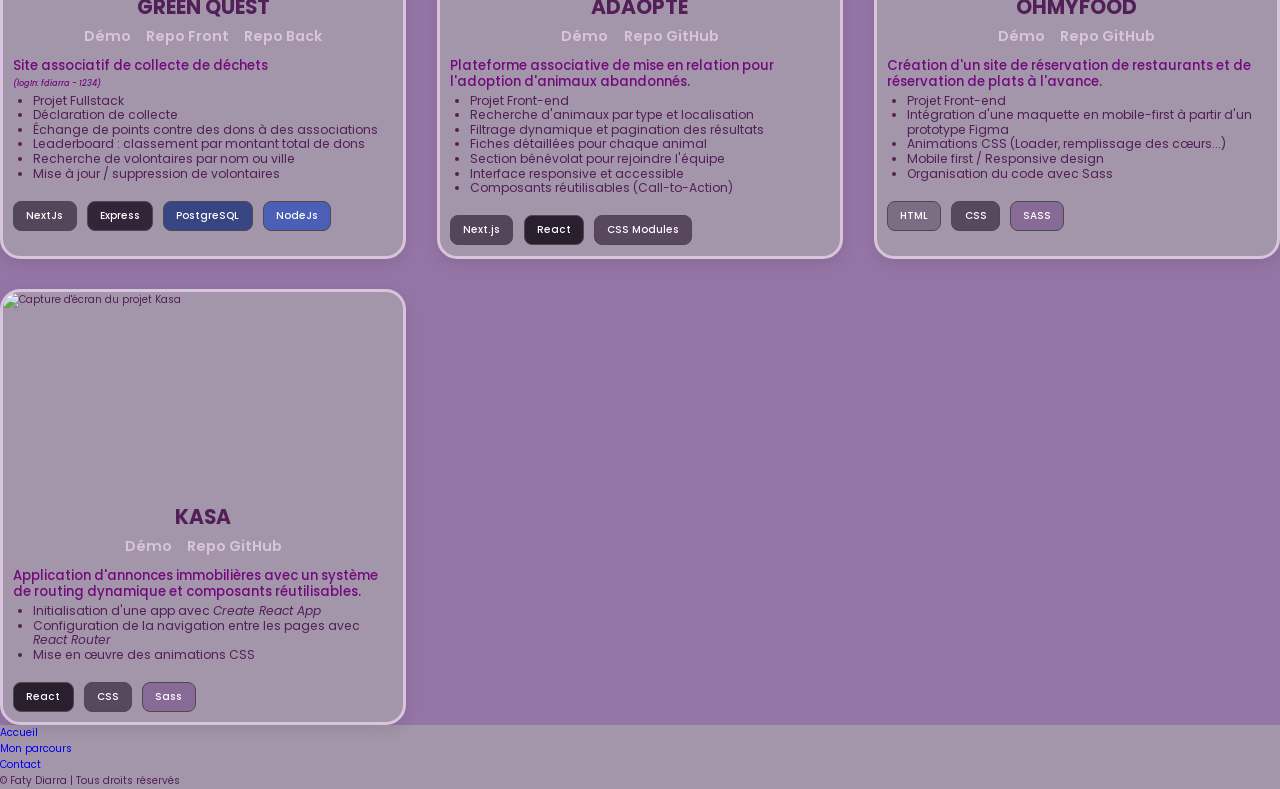
==== commit d294e432: "edit relatve path on footer" ====
--- a/index.html
+++ b/index.html
@@ -32,8 +32,8 @@
         
         <nav class="navbar">
             <a href="#projets">Projets</a>
-            <a href="/parcours.html">Parcours</a>
-            <a href="/contact.html">Contact</a>
+            <a href="parcours.html">Parcours</a>
+            <a href="contact.html">Contact</a>
             <!-- <a href="CV-DW-Portfolio.pdf" target="_blank" rel="noopener noreferrer">CV</a> -->
         </nav>
         
@@ -419,9 +419,9 @@
         </div>
 
         <ul class="list">
-            <li><a href="#projets">Projets</a></li>
-            <li><a href="/parcours.html">Mon parcours</a></li>
-            <li><a href="#contact">Contact</a></li>
+            <li><a href="#projets">Accueil</a></li>
+            <li><a href="parcours.html">Mon parcours</a></li>
+            <li><a href="contact.html">Contact</a></li>
         </ul>
         
         <p class="copyright">
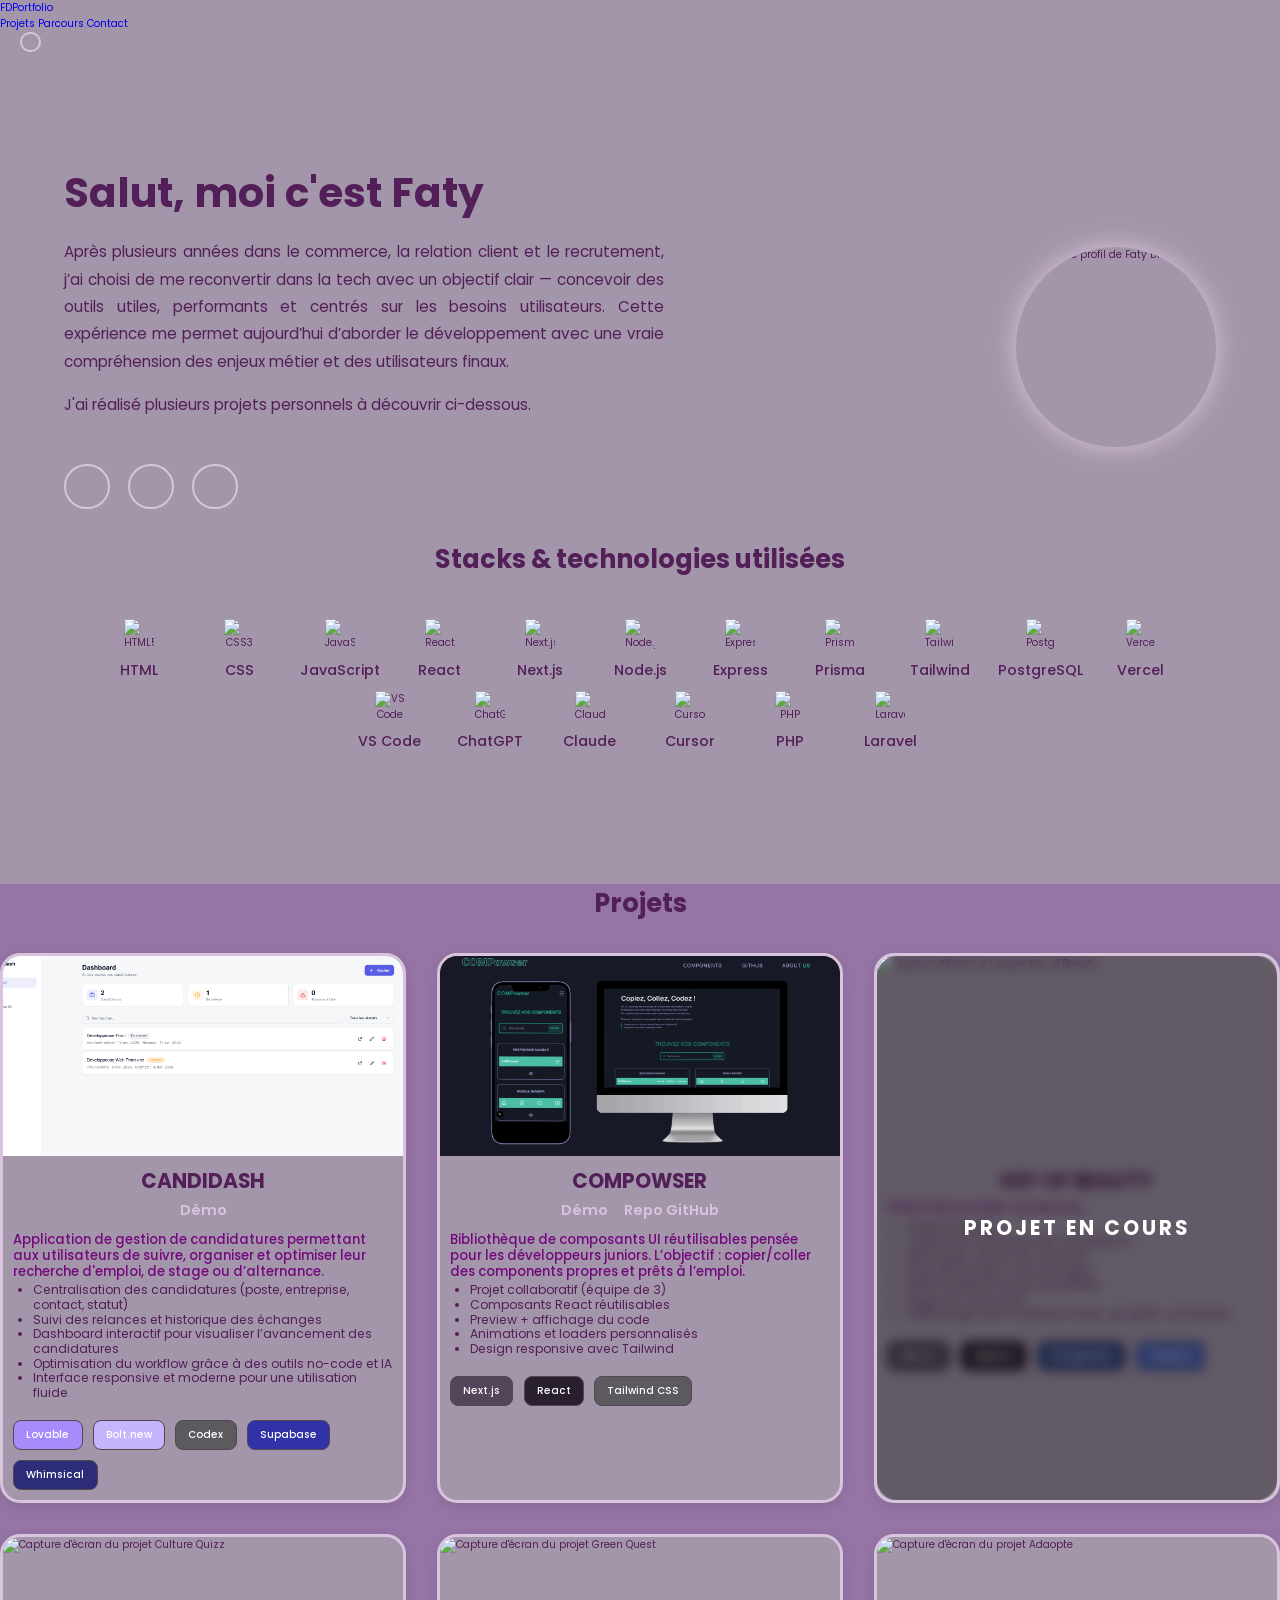
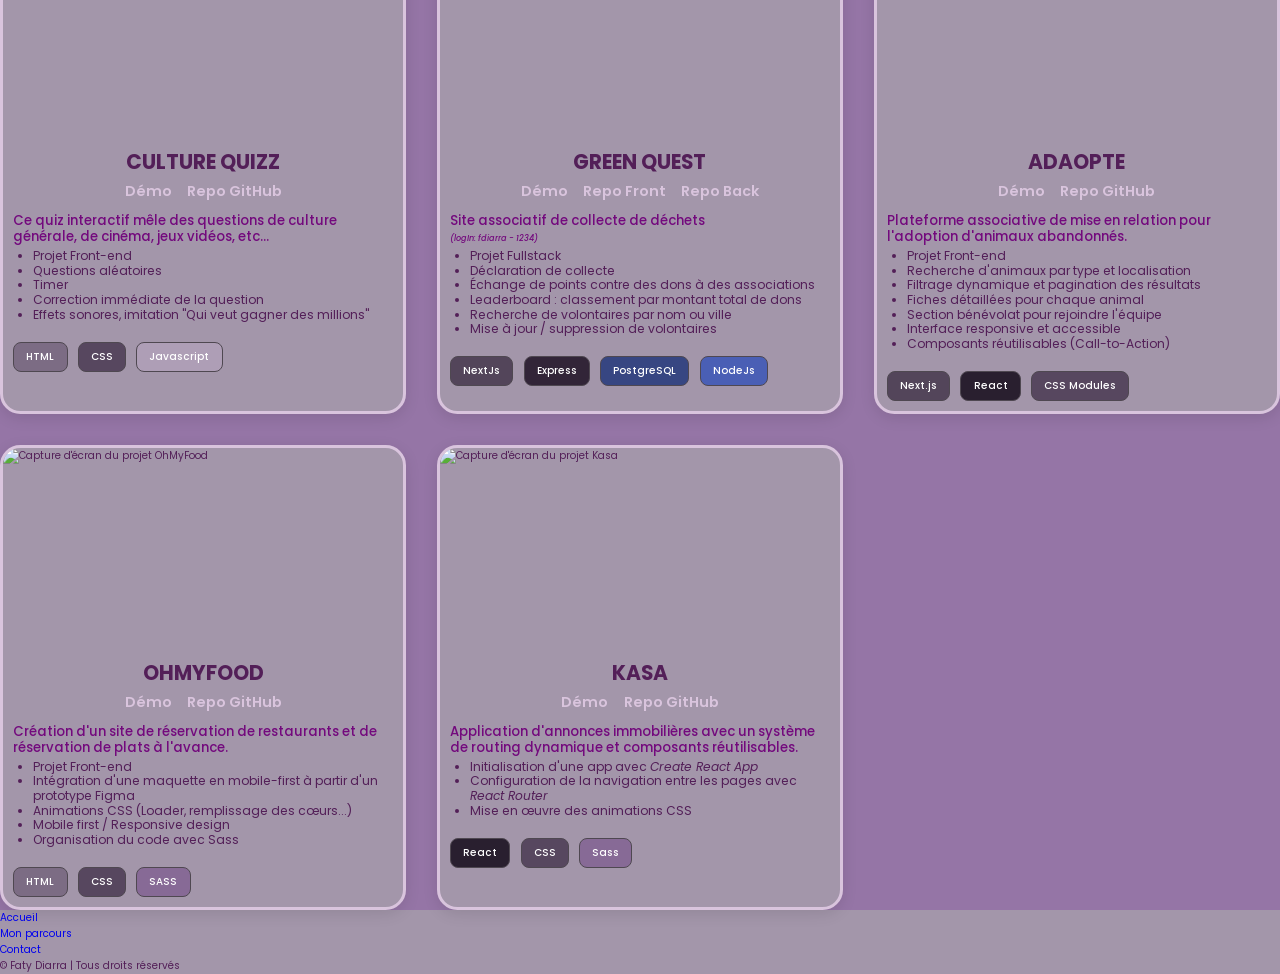
==== commit 96b35bc3: "add new project" ====
--- a/index.html
+++ b/index.html
@@ -144,6 +144,36 @@
                     <img src="https://cdn.jsdelivr.net/gh/devicons/devicon/icons/vercel/vercel-original.svg" alt="Vercel">
                     <span>Vercel</span>
                 </div>
+
+                <div class="stack-item">
+                    <img src="https://cdn.jsdelivr.net/gh/devicons/devicon/icons/vscode/vscode-original.svg" alt="VS Code">
+                    <span>VS Code</span>
+                </div>
+
+                <div class="stack-item">
+                    <img src="https://upload.wikimedia.org/wikipedia/commons/0/04/ChatGPT_logo.svg" alt="ChatGPT">
+                    <span>ChatGPT</span>
+                </div>
+
+                <div class="stack-item">
+                    <img src="https://seeklogo.com/images/A/anthropic-logo-0B2265F8B6-seeklogo.com.png" alt="Claude">
+                    <span>Claude</span>
+                </div>
+
+                <div class="stack-item">
+                    <img src="https://registry.npmmirror.com/@lobehub/icons-static-png/latest/files/dark/cursor.png" alt="Cursor">
+                    <span>Cursor</span>
+                </div>
+
+                <div class="stack-item">
+                    <img src="https://cdn.jsdelivr.net/gh/devicons/devicon/icons/php/php-original.svg" alt="PHP">
+                    <span>PHP</span>
+                </div>
+
+                <div class="stack-item">
+                    <img src="https://cdn.jsdelivr.net/gh/devicons/devicon/icons/laravel/laravel-original.svg" alt="Laravel">
+                    <span>Laravel</span>
+                </div>
             </div>
         </article>
     </section>
@@ -153,6 +183,42 @@
         <h2 class="heading">Projets</h2>
 
         <div class="projets-container">
+
+            <!-- Projet CANDIDASH -->
+            <div class="projet-box">
+                <div class="projet-img">
+                    <img src="./assets/candidash.png" alt="Capture d'écran du projet Candidash">
+                </div>
+                <div class="projet-content">
+                    <div class="projet-texte">
+                        <h4>CANDIDASH</h4>
+                        <div class="projet-info-a">
+                            <a href="https://application-assistant-ai.lovable.app" class="projet-link" target="_blank" rel="noopener noreferrer">
+                                <p>Démo <i class="fa-solid fa-globe"></i></p>
+                            </a>
+                        </div>
+                        <p class="projet-p-intro">
+                            Application de gestion de candidatures permettant aux utilisateurs de suivre, organiser et optimiser leur recherche d'emploi, de stage ou d’alternance.
+                        </p>
+                         <ul>
+                            <li>Centralisation des candidatures (poste, entreprise, contact, statut)</li>
+                            <li>Suivi des relances et historique des échanges</li>
+                            <li>Dashboard interactif pour visualiser l’avancement des candidatures</li>
+                            <li>Optimisation du workflow grâce à des outils no-code et IA</li>
+                            <li>Interface responsive et moderne pour une utilisation fluide</li>
+                        </ul>
+                        <div class="projet-stack">
+                            <span class="stack lovable">Lovable</span>
+                            <span class="stack bolt">Bolt.new</span>
+                            <!-- <span class="stack v0">v0</span>
+                            <span class="stack cursor">Cursor</span> -->
+                            <span class="stack codex">Codex</span>
+                            <span class="stack supabase">Supabase</span>
+                            <span class="stack whimsical">Whimsical</span>
+                        </div>
+                    </div>
+                </div>
+            </div>
 
             <!-- Projet COMPOWSER -->
             <div class="projet-box">
@@ -419,7 +485,7 @@
         </div>
 
         <ul class="list">
-            <li><a href="#projets">Accueil</a></li>
+            <li><a href="#home">Accueil</a></li>
             <li><a href="parcours.html">Mon parcours</a></li>
             <li><a href="contact.html">Contact</a></li>
         </ul>
--- a/css/theme.css
+++ b/css/theme.css
@@ -80,6 +80,13 @@
     --bg-postgre: #bad883;
     --bg-pwa: #a8440a;
     --bg-tailwind: #e2ab05;
+    --bg-lovable: #f59e0b;
+    --bg-bolt: #fbbf24;
+    --bg-v0: #f97316;
+    --bg-cursor: rgb(200, 200, 67);
+    --bg-codex: orange;
+    --bg-supabase: rgb(144, 101, 21);
+    --bg-whimsical: brown;
 }
 
 body.light .projets {
--- a/css/projets.css
+++ b/css/projets.css
@@ -148,6 +148,13 @@
 .express { background-color: var(--bg-express); }
 .pwa { background-color: var(--bg-pwa); }
 .tailwind { background-color : var(--bg-tailwind); }
+.lovable { background-color: var(--bg-lovable); }
+.bolt { background-color: var(--bg-bolt); }
+.v0 { background-color: var(--bg-v0); }
+.cursor { background-color: var(--bg-cursor); }
+.codex { background-color: var(--bg-codex); }
+.supabase { background-color: var(--bg-supabase); }
+.whimsical { background-color: var(--bg-whimsical); }
 
 .projet-stack {
     margin-top: auto;
--- a/css/global.css
+++ b/css/global.css
@@ -39,6 +39,13 @@
     --bg-express-alt: rgb(84, 101, 168);
     --bg-pwa: rgb(227, 133, 227);
     --bg-tailwind: #5d5a5f;
+    --bg-lovable: #a78bfa;
+    --bg-bolt: #c4b5fd;
+    --bg-v0: #8b5cf6;
+    --bg-cursor: #847aba;
+    --bg-codex: #5d5a5f;
+    --bg-supabase: rgb(50, 50, 168);
+    --bg-whimsical: rgb(44, 44, 121);
 }
 
 body {
